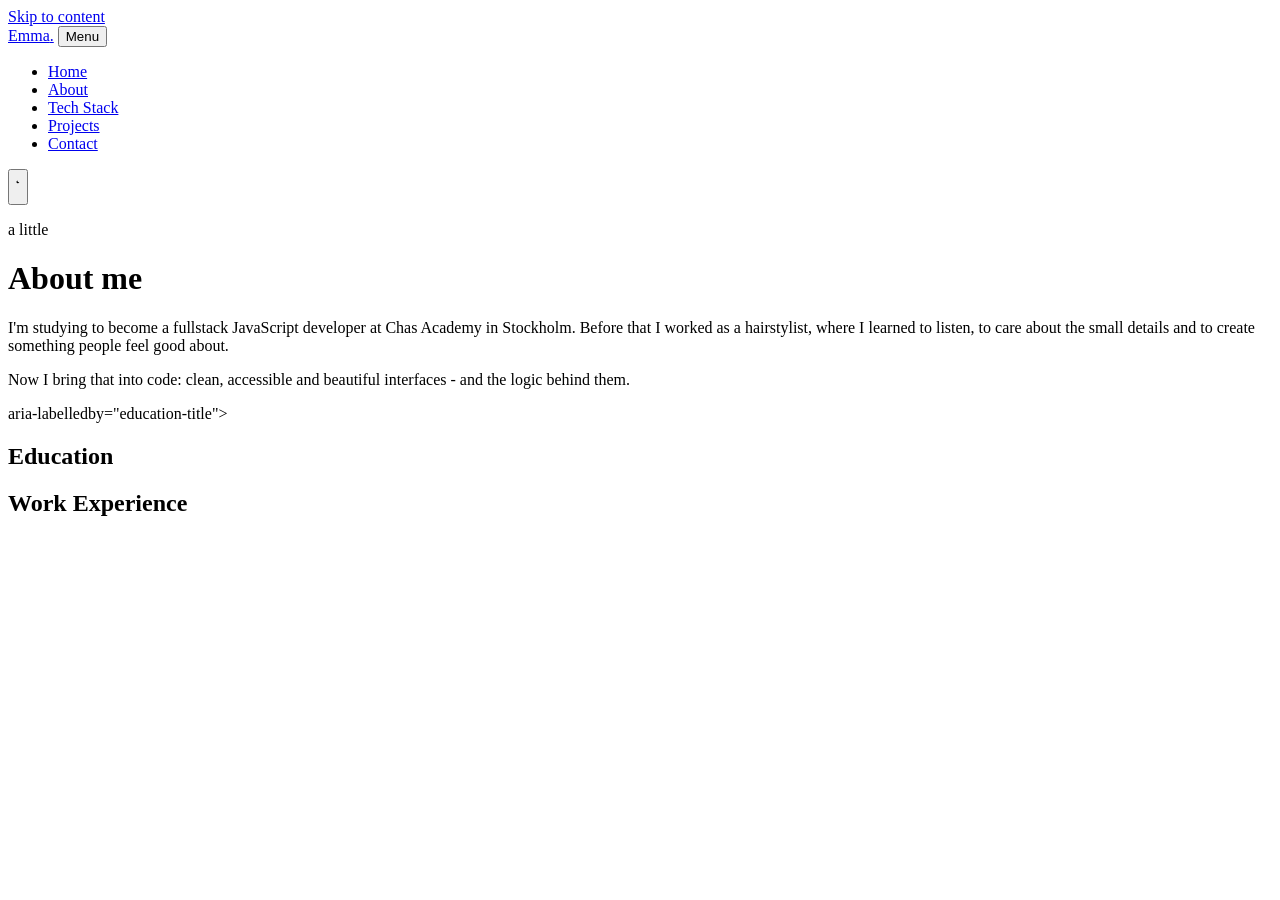
==== about.html @ 3b5f610e "made two htmls" ====
<!doctype html>
<html lang="en">
  <head>
    <meta charset="UTF-8" />
    <meta name="viewport" content="width=device-width, initial-scale=1.0" />
    <meta
      name="description"
      content="About Emma Hagelin - education and work experience." />
    <title>About - Emma Hagelin</title>
    <link rel="icon" href="images/sparkle.png" type="image/png" />

    <!-- Picks light or dark theme -->
    <script src="theme.js"></script>

    <!-- Google fonts -->
    <link rel="preconnect" href="https://fonts.googleapis.com" />
    <link rel="preconnect" href="https://fonts.gstatic.com" crossorigin />
    <link
      href="https://fonts.googleapis.com/css2?family=Cormorant+Garamond:ital,wght@0,400:0,500;0,600;1,400;1,500;1,600&family=Montserrat:wght@300;400;500;600&display=swap"
      rel="stylesheet" />

    <link rel="stylesheet" href="style.css" />
    <script src="script.js" defer></script>
  </head>
  <body>

    <a class="skip-link" href="#main">Skip to content</a>

    <!-- Header/Navigation -->
     <header class="site-header">
        <nav class="nav" aria-label="Main Navigation">
            <a href="index.html" class="logo">Emma<span>.</span></a>

            <button type="button" class="menu-toggle" id="menu-toggle" aria-expanded="false" aria-controls="nav-links">
                <span class="menu-toggle__bar"></span>
                <span class="visually-hidden">Menu</span>
            </button>

            <ul class="nav-links" id="nav-links">
                <li><a href="index.html" aria-current="page">Home</a></li>
                <li><a href="about.html">About</a></li>
                <li><a href="tech-stack.html">Tech Stack</a></li> 
                <li><a href="projects.html">Projects</a></li>
                <li><a href="contact.html">Contact</a></li>
            </ul>

            <button type="button" class="theme-toggle" id="theme-toggle" aria-label="Switch to dark mode">
                <!-- Moon icon for dark mode -->
                 <svg class="icon icon-moon" viewbox="0 0 24 24" aria-hidden="true">
                    <path d="M21 12.8A9 9 0 1 1 11.2 3a7 7 0 0 0 9.8 9.8z"/>
                 </svg>

                 <!-- Sun icon for light mode -->
                    <svg class="icon icon-sun" viewbox="0 0 24 24" aria-hidden="true">
                        <path d="M12 2v2M12 20v2M4.9 4.9l1.4 1.4M17.7 17.7l1.4 1.4M2 12h2M20 12h2M4.9 19.1l1.4-1.4M17.7 6.3l1.4-1.4"/>
                    </svg>
            </button>
        </nav>
     </header>

     <main id="main" class="section">
        <p class="section-eyebrow reveal">a little</p>
        <h1 class="section-title reveal">About me</h1>

        <!-- Loading -->
         <div class="status-box" id="cv-status" role="status"></div>

         <div class="about-grid">
            <div class="card about-text reveal"></div>
            <p>
                I'm studying to become a fullstack JavaScript developer at Chas Academy in Stockholm.
                Before that I worked as a hairstylist, where I learned to listen, to care about the 
                small details and to create something people feel good about.
            </p>
            <p> Now I bring that into code: clean, accessible and beautiful interfaces - and the logic
                behind them.
            </p>
         </div>

         <section class="card reveal"> aria-labelledby="education-title">
            <h2 class="card-title" id="education-title">Education</h2>
            <!-- Filled from cv.json by script.js -->
             <ol class="timeline" id="education-list"></ol>
         </section>

         <section class="card reveal" aria-labelledby="work-title">
            <h2 class="card-title" id="work-title">Work Experience</h2>
            <!-- Filled from cv.json by script.js -->
             <ol class="timeline" id="work-list"></ol>
         </section>
     </main>

     <!-- Footer --

      <footer class="site-footer">
        <p>
            Made with <span class="love">Love &amp; Late Nights</span> by
            <span class="footer-name">Emma Hagelin</span> © <span id="year">2026</span>
        </p>
      </footer>
      
  </body>
</html>
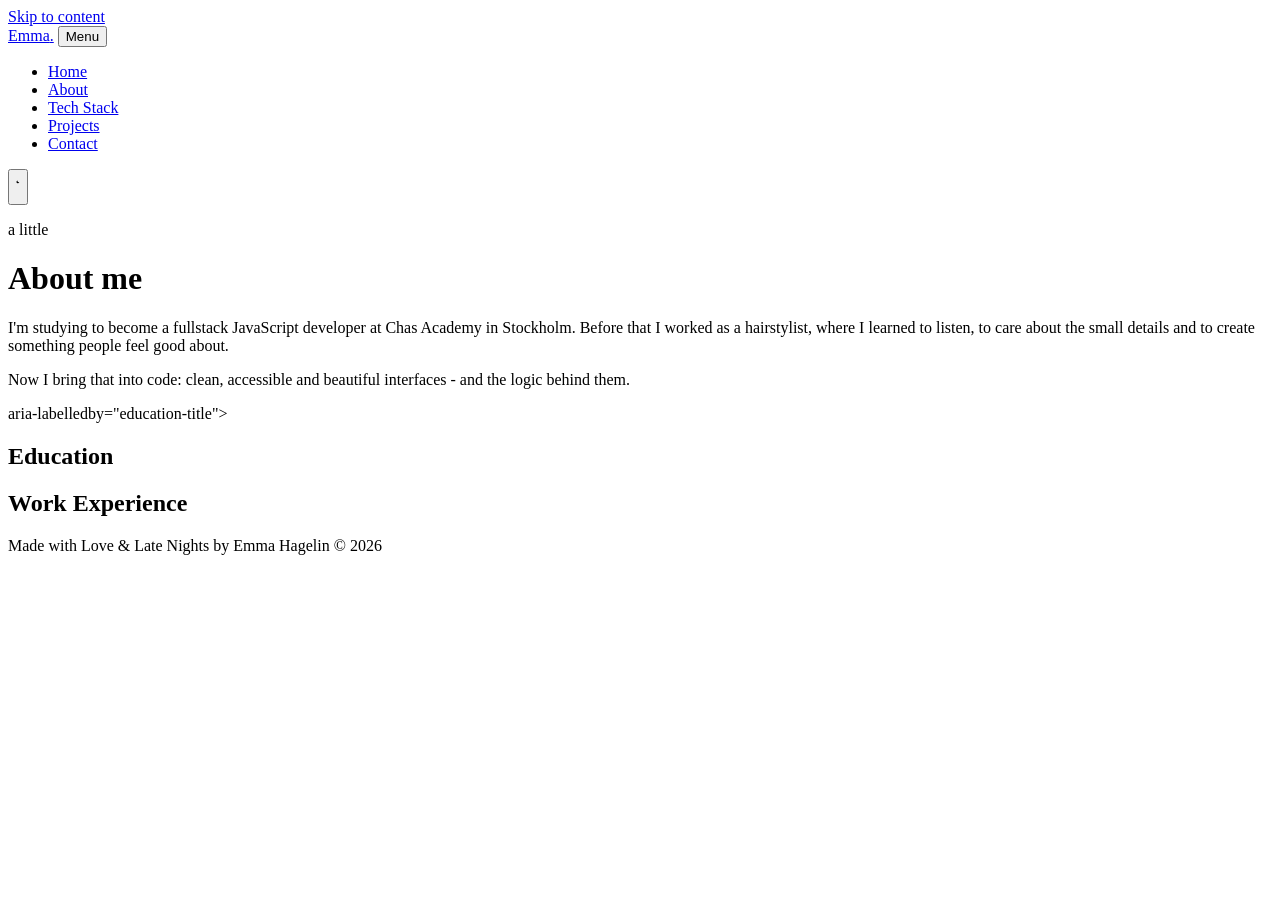
==== commit bb574118: "all the htmls made and ready" ====
--- a/about.html
+++ b/about.html
@@ -90,7 +90,7 @@
          </section>
      </main>
 
-     <!-- Footer --
+     <!-- Footer -->
 
       <footer class="site-footer">
         <p>
@@ -98,6 +98,6 @@
             <span class="footer-name">Emma Hagelin</span> © <span id="year">2026</span>
         </p>
       </footer>
-      
+
   </body>
 </html>
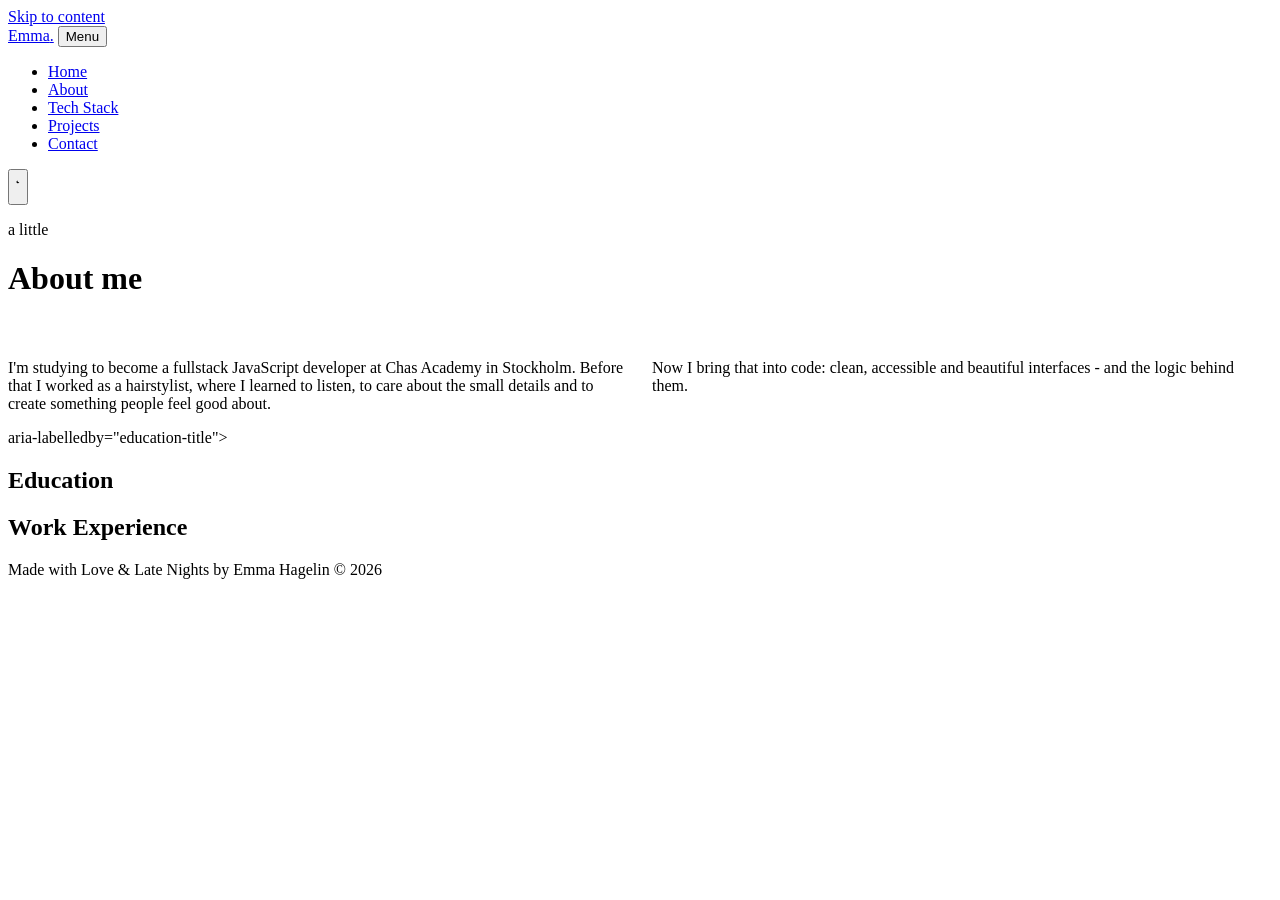
==== commit 801978f1: "fixed the htmls with the new links" ====
--- a/about.html
+++ b/about.html
@@ -10,7 +10,7 @@
     <link rel="icon" href="images/sparkle.png" type="image/png" />
 
     <!-- Picks light or dark theme -->
-    <script src="theme.js"></script>
+    <script src="js/theme-init.js"></script>
 
     <!-- Google fonts -->
     <link rel="preconnect" href="https://fonts.googleapis.com" />
@@ -19,8 +19,9 @@
       href="https://fonts.googleapis.com/css2?family=Cormorant+Garamond:ital,wght@0,400:0,500;0,600;1,400;1,500;1,600&family=Montserrat:wght@300;400;500;600&display=swap"
       rel="stylesheet" />
 
-    <link rel="stylesheet" href="style.css" />
-    <script src="script.js" defer></script>
+    <link rel="stylesheet" href="css/base.css" />
+    <link rel="stylesheet" href="CSS/about.css">
+    <script type="module" src="js/Main.js"></script>
   </head>
   <body>
 
@@ -37,8 +38,8 @@
             </button>
 
             <ul class="nav-links" id="nav-links">
-                <li><a href="index.html" aria-current="page">Home</a></li>
-                <li><a href="about.html">About</a></li>
+                <li><a href="index.html">Home</a></li>
+                <li><a href="about.html" aria-current="page">About</a></li>
                 <li><a href="tech-stack.html">Tech Stack</a></li> 
                 <li><a href="projects.html">Projects</a></li>
                 <li><a href="contact.html">Contact</a></li>
--- a/CSS/about.css
+++ b/CSS/about.css
@@ -0,0 +1,47 @@
+/* About.css - about.html (loaded after base.css */
+.about-grid {
+    display: grid;
+    grid-template-columns: 1fr 1fr;
+    gap: 1.5rem;
+    align-items: start;
+}
+
+.about-text { grid-column: 1 / -1; }
+.about-text p:first-child { margin-top: 0; }
+.about-text p:last-child { margin-bottom: 0; }
+
+.timeline { list-style: none; margin: 0; padding: 0; }
+.timeline__item {
+    position: relative;
+    padding: 0 0 1.4rem 1.6rem;
+    border-left: 2px solid var(--line);
+}
+
+.timeline__item:last-child { padding-bottom: 0; }
+.timeline__item::before {
+    content: "";
+    position: absolute;
+    left: -7px; top: .35rem;
+    width: 12px;
+    height: 12px;
+    border-radius: 50%;
+    background: linear-gradient(120deg, var(--grad-start), var(--grad-end));
+    box-shadow: 0 0 0 4px var(--surface);
+}
+
+.timeline__period { margin: 0; font-size: .8rem; font-weight: 600; color: var(--accent-1); }
+.timeline__title { font-size: 1.3rem; font-style: italic; margin: .1rem 0 0; }
+.timeline__place { margin: 0; font-size: .9rem; color: var(--muted); }
+.timeline__type {
+    display: inline-block;
+    margin: .5rem 0 0;
+    padding: .15rem .7rem;
+    font-size: .75rem;
+}
+
+/*Responsive*/
+/*Phone*/
+@media (max-width: 760px) {
+    .about-grid { grid-template-columns: 1fr; }
+    
+}
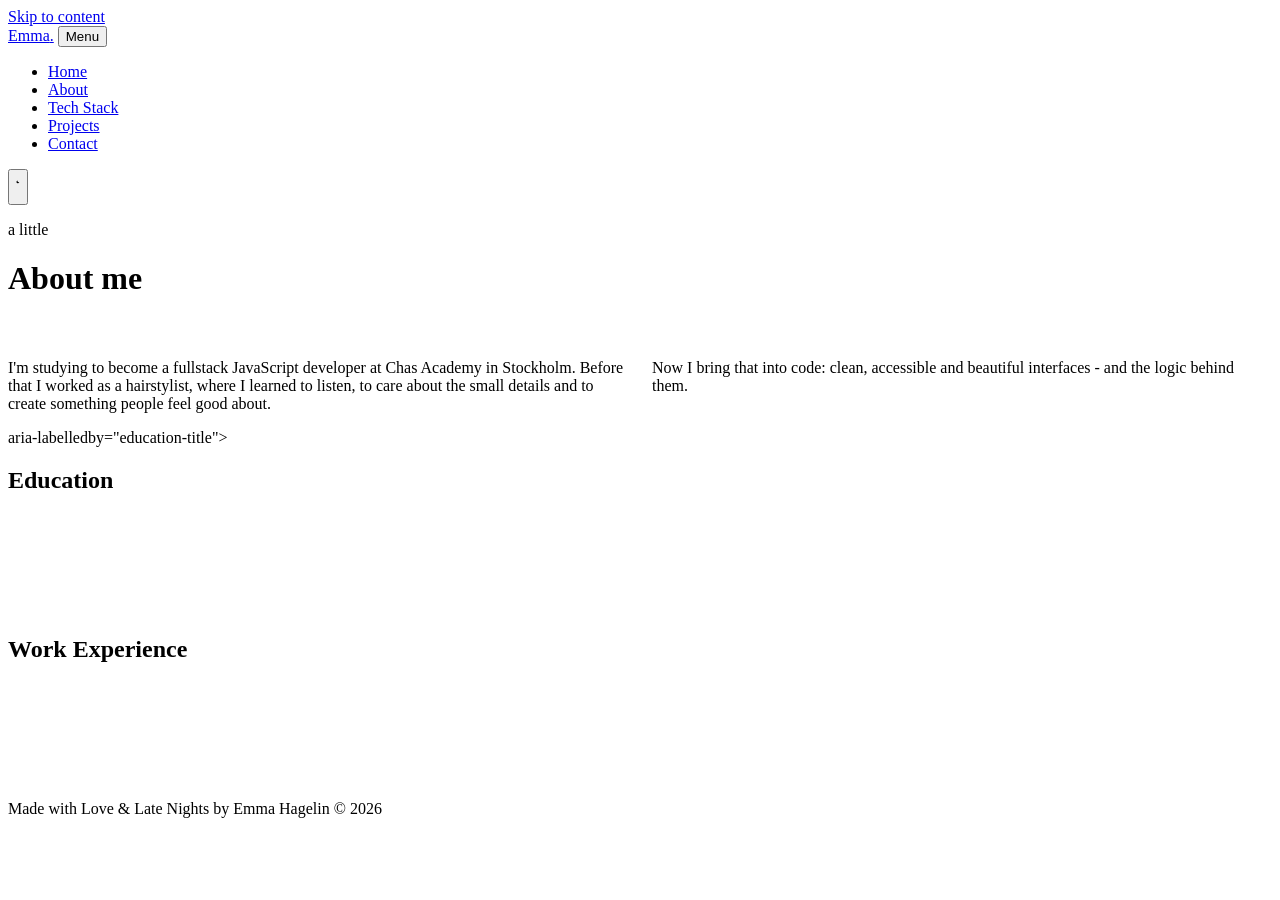
==== commit c3201e01: "fixed some problems" ====
--- a/about.html
+++ b/about.html
@@ -16,12 +16,12 @@
     <link rel="preconnect" href="https://fonts.googleapis.com" />
     <link rel="preconnect" href="https://fonts.gstatic.com" crossorigin />
     <link
-      href="https://fonts.googleapis.com/css2?family=Cormorant+Garamond:ital,wght@0,400:0,500;0,600;1,400;1,500;1,600&family=Montserrat:wght@300;400;500;600&display=swap"
+      href="https://fonts.googleapis.com/css2?family=Cormorant+Garamond:ital,wght@0,400;0,500;0,600;1,400;1,500;1,600&family=Montserrat:wght@300;400;500;600&display=swap"
       rel="stylesheet" />
 
     <link rel="stylesheet" href="css/base.css" />
     <link rel="stylesheet" href="CSS/about.css">
-    <script type="module" src="js/Main.js"></script>
+    <script type="module" src="js/main.js"></script>
   </head>
   <body>
 
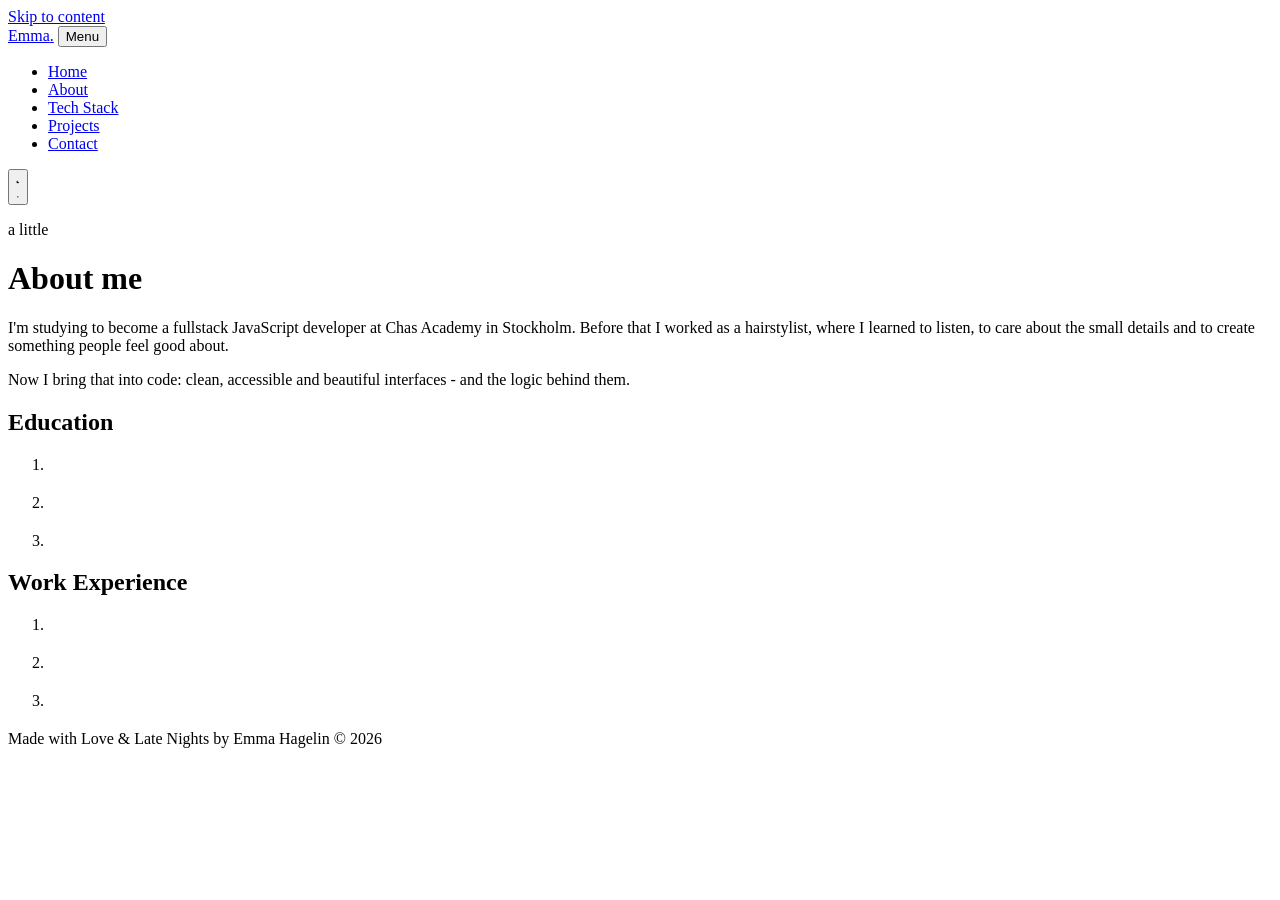
==== commit dfe29c96: "spelling fixes" ====
--- a/about.html
+++ b/about.html
@@ -20,7 +20,7 @@
       rel="stylesheet" />
 
     <link rel="stylesheet" href="css/base.css" />
-    <link rel="stylesheet" href="CSS/about.css">
+    <link rel="stylesheet" href="css/about.css">
     <script type="module" src="js/main.js"></script>
   </head>
   <body>
@@ -53,6 +53,7 @@
 
                  <!-- Sun icon for light mode -->
                     <svg class="icon icon-sun" viewbox="0 0 24 24" aria-hidden="true">
+                        <circle cx="12" cy="12" r="4.5"/>
                         <path d="M12 2v2M12 20v2M4.9 4.9l1.4 1.4M17.7 17.7l1.4 1.4M2 12h2M20 12h2M4.9 19.1l1.4-1.4M17.7 6.3l1.4-1.4"/>
                     </svg>
             </button>
@@ -67,7 +68,7 @@
          <div class="status-box" id="cv-status" role="status"></div>
 
          <div class="about-grid">
-            <div class="card about-text reveal"></div>
+            <div class="card about-text reveal">
             <p>
                 I'm studying to become a fullstack JavaScript developer at Chas Academy in Stockholm.
                 Before that I worked as a hairstylist, where I learned to listen, to care about the 
@@ -78,7 +79,7 @@
             </p>
          </div>
 
-         <section class="card reveal"> aria-labelledby="education-title">
+         <section class="card reveal" aria-labelledby="education-title">
             <h2 class="card-title" id="education-title">Education</h2>
             <!-- Filled from cv.json by script.js -->
              <ol class="timeline" id="education-list"></ol>
@@ -89,6 +90,7 @@
             <!-- Filled from cv.json by script.js -->
              <ol class="timeline" id="work-list"></ol>
          </section>
+         </div>
      </main>
 
      <!-- Footer -->
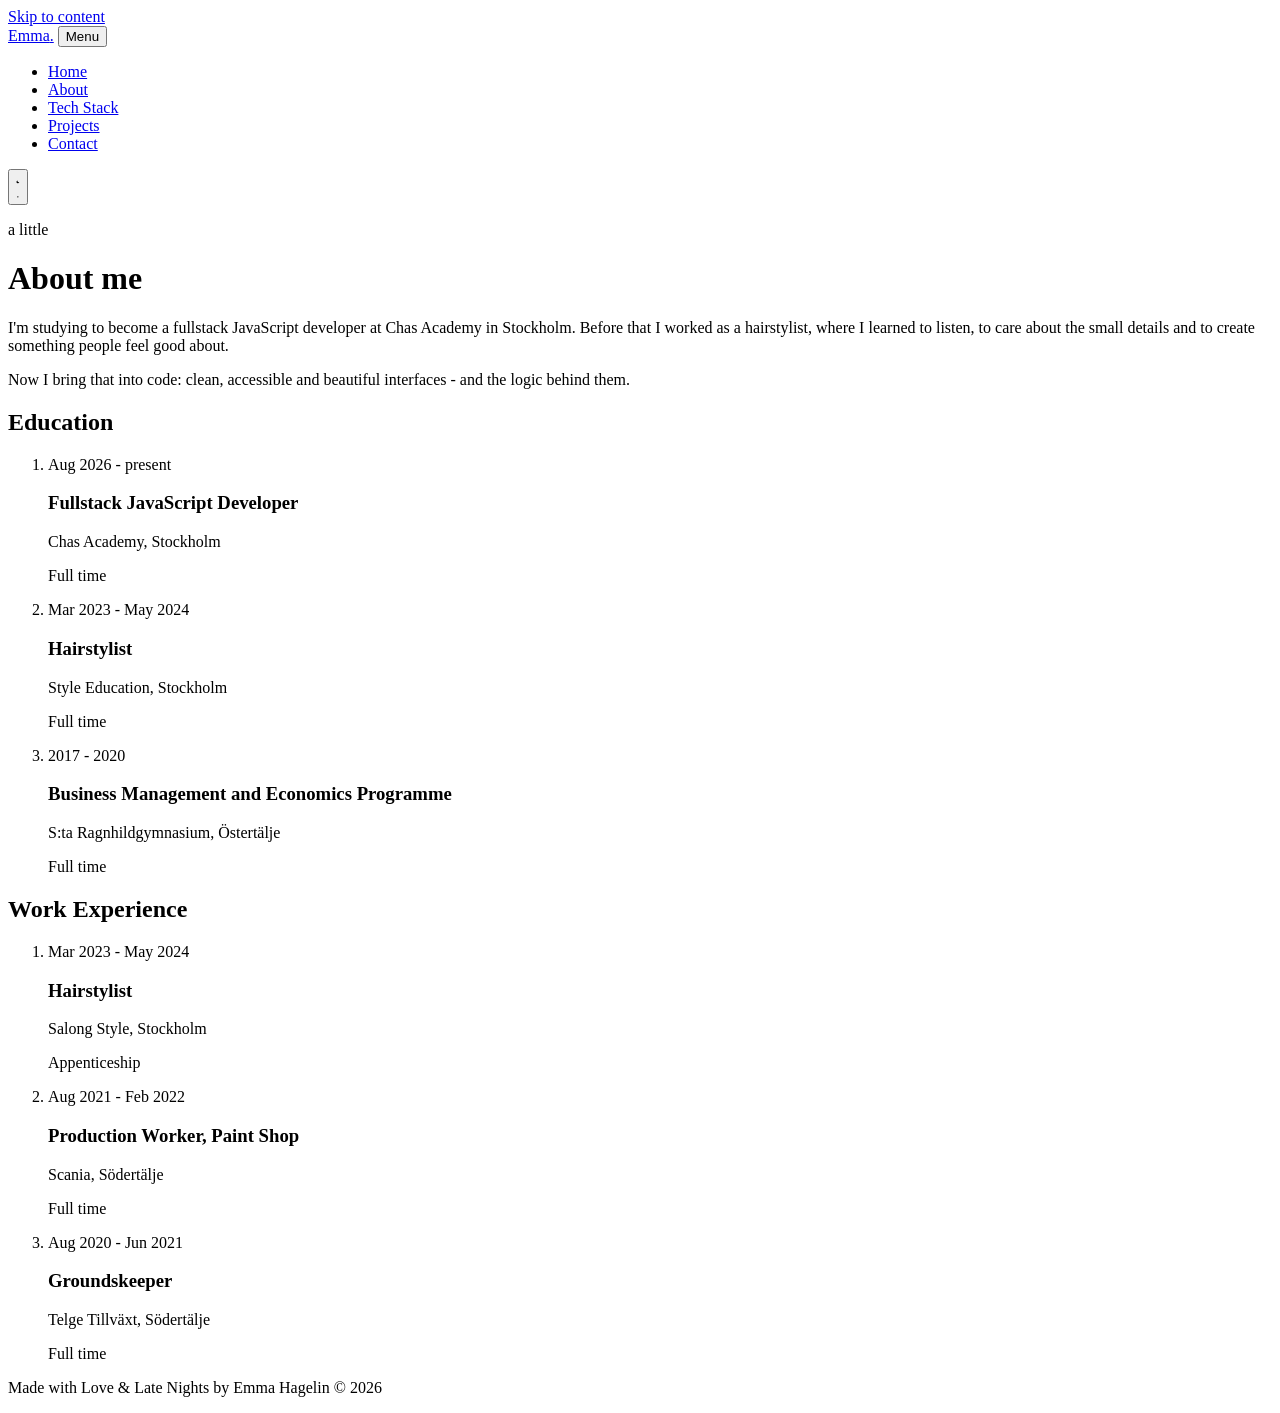
==== commit 550ea5d3: "the last changes and fixed the fault i had" ====
--- a/about.html
+++ b/about.html
@@ -1,25 +1,25 @@
 <!doctype html>
 <html lang="en">
   <head>
-    <meta charset="UTF-8" />
-    <meta name="viewport" content="width=device-width, initial-scale=1.0" />
+    <meta charset="UTF-8">
+    <meta name="viewport" content="width=device-width, initial-scale=1.0">
     <meta
       name="description"
-      content="About Emma Hagelin - education and work experience." />
+      content="About Emma Hagelin - education and work experience.">
     <title>About - Emma Hagelin</title>
-    <link rel="icon" href="images/sparkle.png" type="image/png" />
+    <link rel="icon" href="images/sparkle.png" type="image/png">
 
     <!-- Picks light or dark theme -->
     <script src="js/theme-init.js"></script>
 
     <!-- Google fonts -->
-    <link rel="preconnect" href="https://fonts.googleapis.com" />
-    <link rel="preconnect" href="https://fonts.gstatic.com" crossorigin />
+    <link rel="preconnect" href="https://fonts.googleapis.com">
+    <link rel="preconnect" href="https://fonts.gstatic.com" crossorigin>
     <link
       href="https://fonts.googleapis.com/css2?family=Cormorant+Garamond:ital,wght@0,400;0,500;0,600;1,400;1,500;1,600&family=Montserrat:wght@300;400;500;600&display=swap"
-      rel="stylesheet" />
+      rel="stylesheet">
 
-    <link rel="stylesheet" href="css/base.css" />
+    <link rel="stylesheet" href="css/base.css">
     <link rel="stylesheet" href="css/about.css">
     <script type="module" src="js/main.js"></script>
   </head>
